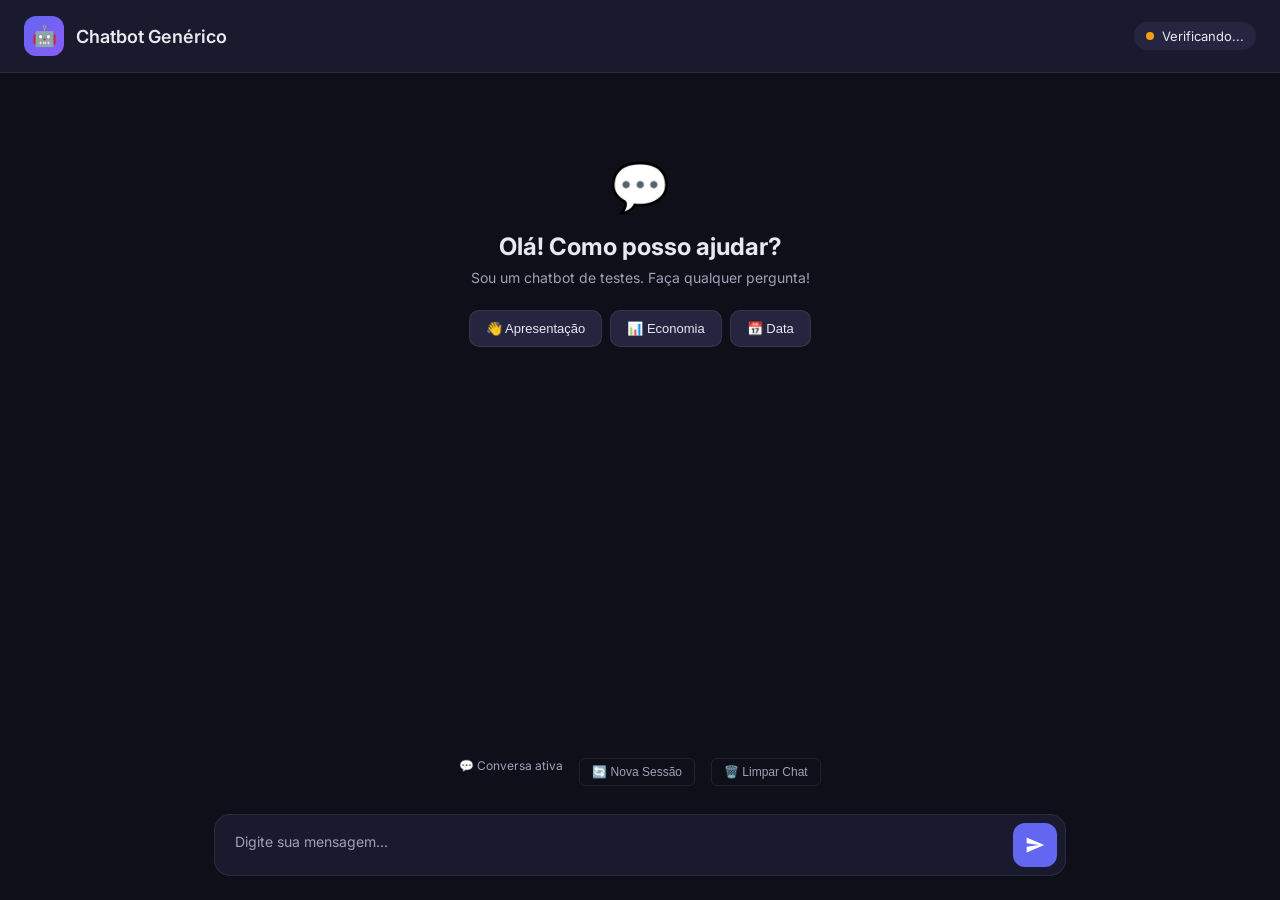
==== app/static/index.html @ d428db2e "integrate with fastAPI integrated js and css with fastAPI and pydantic to make toasts on the aproppr" ====
<!DOCTYPE html>
<html lang="pt-BR">

<head>
    <meta charset="UTF-8">
    <meta name="viewport" content="width=device-width, initial-scale=1.0">
    <title>Chatbot Genérico - Interface de Testes</title>
    <link href="https://fonts.googleapis.com/css2?family=Inter:wght@400;500;600;700&display=swap" rel="stylesheet">
    <link rel="stylesheet" href="/static/css/toasts.css">
    <style>
        :root {
            --bg-primary: #0f0f1a;
            --bg-secondary: #1a1a2e;
            --bg-tertiary: #252540;
            --text-primary: #e8e8f0;
            --text-secondary: #a0a0b8;
            --accent: #6366f1;
            --accent-hover: #818cf8;
            --user-bubble: linear-gradient(135deg, #6366f1, #8b5cf6);
            --bot-bubble: #252540;
            --success: #22c55e;
            --warning: #f59e0b;
            --error: #ef4444;
            --border: rgba(255, 255, 255, 0.08);
        }

        * {
            margin: 0;
            padding: 0;
            box-sizing: border-box;
        }

        body {
            font-family: 'Inter', sans-serif;
            background: var(--bg-primary);
            color: var(--text-primary);
            min-height: 100vh;
            display: flex;
            flex-direction: column;
        }

        /* Header */
        .header {
            background: var(--bg-secondary);
            border-bottom: 1px solid var(--border);
            padding: 16px 24px;
            display: flex;
            align-items: center;
            justify-content: space-between;
        }

        .header-left {
            display: flex;
            align-items: center;
            gap: 12px;
        }

        .logo {
            width: 40px;
            height: 40px;
            background: var(--user-bubble);
            border-radius: 12px;
            display: flex;
            align-items: center;
            justify-content: center;
            font-size: 20px;
        }

        .header-title {
            font-size: 18px;
            font-weight: 600;
        }

        .status-badge {
            display: flex;
            align-items: center;
            gap: 8px;
            padding: 6px 12px;
            border-radius: 20px;
            background: var(--bg-tertiary);
            font-size: 13px;
        }

        .status-dot {
            width: 8px;
            height: 8px;
            border-radius: 50%;
            background: var(--text-secondary);
        }

        .status-dot.online {
            background: var(--success);
        }

        .status-dot.offline {
            background: var(--error);
        }

        .status-dot.loading {
            background: var(--warning);
            animation: pulse 1s infinite;
        }

        @keyframes pulse {

            0%,
            100% {
                opacity: 1;
            }

            50% {
                opacity: 0.4;
            }
        }

        /* Chat Container */
        .chat-container {
            flex: 1;
            display: flex;
            flex-direction: column;
            max-width: 900px;
            width: 100%;
            margin: 0 auto;
            padding: 24px;
        }

        .messages {
            flex: 1;
            overflow-y: auto;
            display: flex;
            flex-direction: column;
            gap: 16px;
            padding-bottom: 16px;
        }

        /* Message Bubbles */
        .message {
            display: flex;
            gap: 12px;
            max-width: 85%;
            animation: slideIn 0.3s ease;
        }

        @keyframes slideIn {
            from {
                opacity: 0;
                transform: translateY(10px);
            }

            to {
                opacity: 1;
                transform: translateY(0);
            }
        }

        .message.user {
            align-self: flex-end;
            flex-direction: row-reverse;
        }

        .message.bot {
            align-self: flex-start;
        }

        .avatar {
            width: 36px;
            height: 36px;
            border-radius: 10px;
            display: flex;
            align-items: center;
            justify-content: center;
            font-size: 16px;
            flex-shrink: 0;
        }

        .message.user .avatar {
            background: var(--user-bubble);
        }

        .message.bot .avatar {
            background: var(--bg-tertiary);
            border: 1px solid var(--border);
        }

        .bubble {
            padding: 14px 18px;
            border-radius: 16px;
            line-height: 1.5;
            font-size: 14px;
        }

        .message.user .bubble {
            background: var(--user-bubble);
            border-bottom-right-radius: 4px;
        }

        .message.bot .bubble {
            background: var(--bot-bubble);
            border: 1px solid var(--border);
            border-bottom-left-radius: 4px;
        }

        .bubble .meta {
            font-size: 11px;
            color: var(--text-secondary);
            margin-top: 8px;
            opacity: 0.7;
        }

        /* Typing Indicator */
        .typing-indicator {
            display: flex;
            gap: 4px;
            padding: 8px 0;
        }

        .typing-indicator span {
            width: 8px;
            height: 8px;
            background: var(--text-secondary);
            border-radius: 50%;
            animation: typing 1.4s infinite;
        }

        .typing-indicator span:nth-child(2) {
            animation-delay: 0.2s;
        }

        .typing-indicator span:nth-child(3) {
            animation-delay: 0.4s;
        }

        @keyframes typing {

            0%,
            60%,
            100% {
                transform: translateY(0);
                opacity: 0.4;
            }

            30% {
                transform: translateY(-4px);
                opacity: 1;
            }
        }

        /* Input Area */
        .input-area {
            background: var(--bg-secondary);
            border: 1px solid var(--border);
            border-radius: 16px;
            padding: 8px;
            display: flex;
            gap: 8px;
            margin-top: 16px;
        }

        .input-area textarea {
            flex: 1;
            background: transparent;
            border: none;
            outline: none;
            color: var(--text-primary);
            font-family: 'Inter', sans-serif;
            font-size: 14px;
            padding: 10px 12px;
            resize: none;
            min-height: 44px;
            max-height: 120px;
        }

        .input-area textarea::placeholder {
            color: var(--text-secondary);
        }

        .send-btn {
            background: var(--accent);
            border: none;
            border-radius: 12px;
            width: 44px;
            height: 44px;
            cursor: pointer;
            display: flex;
            align-items: center;
            justify-content: center;
            transition: all 0.2s ease;
        }

        .send-btn:hover {
            background: var(--accent-hover);
            transform: scale(1.05);
        }

        .send-btn:disabled {
            opacity: 0.5;
            cursor: not-allowed;
            transform: none;
        }

        .send-btn svg {
            width: 20px;
            height: 20px;
            fill: white;
        }

        /* Welcome Message */
        .welcome {
            text-align: center;
            padding: 60px 20px;
        }

        .welcome-icon {
            font-size: 48px;
            margin-bottom: 16px;
        }

        .welcome h2 {
            font-size: 24px;
            margin-bottom: 8px;
        }

        .welcome p {
            color: var(--text-secondary);
            font-size: 14px;
        }

        /* Quick Actions */
        .quick-actions {
            display: flex;
            flex-wrap: wrap;
            gap: 8px;
            justify-content: center;
            margin-top: 24px;
        }

        .quick-btn {
            background: var(--bg-tertiary);
            border: 1px solid var(--border);
            color: var(--text-primary);
            padding: 10px 16px;
            border-radius: 10px;
            font-size: 13px;
            cursor: pointer;
            transition: all 0.2s ease;
        }

        .quick-btn:hover {
            background: var(--accent);
            border-color: var(--accent);
        }

        /* Session Info */
        .session-info {
            display: flex;
            justify-content: center;
            gap: 16px;
            padding: 12px;
            font-size: 12px;
            color: var(--text-secondary);
        }

        .session-info button {
            background: transparent;
            border: 1px solid var(--border);
            color: var(--text-secondary);
            padding: 6px 12px;
            border-radius: 6px;
            cursor: pointer;
            font-size: 12px;
            transition: all 0.2s ease;
        }

        .session-info button:hover {
            background: var(--bg-tertiary);
            color: var(--text-primary);
        }
    </style>
</head>

<body>
    <header class="header">
        <div class="header-left">
            <div class="logo">🤖</div>
            <span class="header-title">Chatbot Genérico</span>
        </div>
        <div class="status-badge">
            <span class="status-dot loading" id="statusDot"></span>
            <span id="statusText">Verificando...</span>
        </div>
    </header>

    <main class="chat-container">
        <div class="messages" id="messages">
            <div class="welcome" id="welcome">
                <div class="welcome-icon">💬</div>
                <h2>Olá! Como posso ajudar?</h2>
                <p>Sou um chatbot de testes. Faça qualquer pergunta!</p>
                <div class="quick-actions">
                    <button class="quick-btn" onclick="sendQuickMessage('Olá, quem é você?')">👋 Apresentação</button>
                    <button class="quick-btn" onclick="sendQuickMessage('Me explique sobre economia')">📊
                        Economia</button>
                    <button class="quick-btn" onclick="sendQuickMessage('Qual é a data de hoje?')">📅 Data</button>
                </div>
            </div>
        </div>

        <div class="session-info">
            <span title="Clique em 'Nova Sessão' para iniciar uma conversa nova">💬 Conversa ativa</span>
            <button onclick="newSession()">🔄 Nova Sessão</button>
            <button onclick="clearMessages()">🗑️ Limpar Chat</button>
        </div>

        <div class="input-area">
            <textarea id="messageInput" placeholder="Digite sua mensagem..." rows="1"
                onkeydown="handleKeyDown(event)"></textarea>
            <button class="send-btn" id="sendBtn" onclick="sendMessage()">
                <svg viewBox="0 0 24 24">
                    <path d="M2.01 21L23 12 2.01 3 2 10l15 2-15 2z" />
                </svg>
            </button>
        </div>
    </main>

    <!-- Toast Wrapper -->
    <div id="toast-wrapper"></div>

    <!-- Scripts externos -->
    <script src="/static/js/ui.js"></script>
    <script src="/static/js/api.js"></script>

    <script>
        // Estado da aplicação
        let sessionId = generateSessionId();
        let isLoading = false;

        // Elementos DOM
        const messagesEl = document.getElementById('messages');
        const welcomeEl = document.getElementById('welcome');
        const messageInput = document.getElementById('messageInput');
        const sendBtn = document.getElementById('sendBtn');
        const statusDot = document.getElementById('statusDot');
        const statusText = document.getElementById('statusText');
        const sessionIdEl = document.getElementById('sessionId');

        // Inicialização
        document.addEventListener('DOMContentLoaded', () => {
            sessionIdEl.textContent = sessionId.substring(0, 8) + '...';
            checkHealth();
            messageInput.focus();
            autoResizeTextarea();
        });

        // Gerar ID de sessão
        function generateSessionId() {
            return 'session_' + Date.now() + '_' + Math.random().toString(36).substr(2, 9);
        }

        // Verificar saúde do serviço
        async function checkHealth() {
            try {
                const response = await fetch('/health');
                const data = await response.json();

                if (data.provider_available) {
                    statusDot.className = 'status-dot online';
                    statusText.textContent = `${data.provider} - ${data.model}`;
                } else {
                    statusDot.className = 'status-dot offline';
                    statusText.textContent = 'Offline';
                }
            } catch (error) {
                statusDot.className = 'status-dot offline';
                statusText.textContent = 'Erro de conexão';
            }
        }

        // Auto-resize do textarea
        function autoResizeTextarea() {
            messageInput.addEventListener('input', function () {
                this.style.height = 'auto';
                this.style.height = Math.min(this.scrollHeight, 120) + 'px';
            });
        }

        // Lidar com Enter
        function handleKeyDown(event) {
            if (event.key === 'Enter' && !event.shiftKey) {
                event.preventDefault();
                sendMessage();
            }
        }

        // Enviar mensagem rápida
        function sendQuickMessage(text) {
            messageInput.value = text;
            sendMessage();
        }

        // Enviar mensagem
        async function sendMessage() {
            const message = messageInput.value.trim();
            if (!message || isLoading) return;

            // Esconder welcome
            if (welcomeEl) {
                welcomeEl.style.display = 'none';
            }

            // Adicionar mensagem do usuário
            addMessage('user', message);
            messageInput.value = '';
            messageInput.style.height = 'auto';

            // Mostrar indicador de digitação
            const typingEl = addTypingIndicator();
            isLoading = true;
            sendBtn.disabled = true;

            try {
                const response = await fetch('/chat', {
                    method: 'POST',
                    headers: {
                        'Content-Type': 'application/json',
                    },
                    body: JSON.stringify({
                        session_id: sessionId,
                        message: message,
                    }),
                });

                const data = await response.json();

                // Remover indicador de digitação
                typingEl.remove();

                if (response.ok) {
                    addMessage('bot', data.reply, `${data.provider} • ${data.model}`);
                } else {
                    addMessage('bot', `❌ Erro: ${data.detail?.message || 'Erro desconhecido'}`, 'Erro');
                }
            } catch (error) {
                typingEl.remove();
                addMessage('bot', `❌ Erro de conexão: ${error.message}`, 'Erro');
            } finally {
                isLoading = false;
                sendBtn.disabled = false;
                messageInput.focus();
            }
        }

        // Adicionar mensagem ao chat
        function addMessage(type, content, meta = null) {
            const messageEl = document.createElement('div');
            messageEl.className = `message ${type}`;

            const avatar = type === 'user' ? '👤' : '🤖';

            let metaHtml = meta ? `<div class="meta">${meta}</div>` : '';

            messageEl.innerHTML = `
                <div class="avatar">${avatar}</div>
                <div class="bubble">
                    ${escapeHtml(content)}
                    ${metaHtml}
                </div>
            `;

            messagesEl.appendChild(messageEl);
            messagesEl.scrollTop = messagesEl.scrollHeight;

            return messageEl;
        }

        // Adicionar indicador de digitação
        function addTypingIndicator() {
            const el = document.createElement('div');
            el.className = 'message bot';
            el.innerHTML = `
                <div class="avatar">🤖</div>
                <div class="bubble">
                    <div class="typing-indicator">
                        <span></span>
                        <span></span>
                        <span></span>
                    </div>
                </div>
            `;
            messagesEl.appendChild(el);
            messagesEl.scrollTop = messagesEl.scrollHeight;
            return el;
        }

        // Escape HTML
        function escapeHtml(text) {
            const div = document.createElement('div');
            div.textContent = text;
            return div.innerHTML.replace(/\n/g, '<br>');
        }

        // Nova sessão
        function newSession() {
            sessionId = generateSessionId();
            sessionIdEl.textContent = sessionId.substring(0, 8) + '...';
            clearMessages();
        }

        // Limpar mensagens
        function clearMessages() {
            messagesEl.innerHTML = '';
            if (welcomeEl) {
                messagesEl.appendChild(welcomeEl);
                welcomeEl.style.display = 'block';
            }
        }

        // Verificar saúde periodicamente
        setInterval(checkHealth, 30000);

        // Função para mostrar toast (integrada com ui.js)
        // Disponibilizada globalmente para api.js
        window.showToast = function(toastData) {
            if (window.renderToast && toastData) {
                window.renderToast(toastData);
            }
        };
    </script>
</body>

</html>
---- static/css/toasts.css ----
:root {
    --humor: #f39c12;
    --tecnico: #3498db;
    --alerta: #e74c3c;
}

#toast-wrapper {
    position: fixed;
    bottom: 20px;
    right: 20px;
    display: flex;
    flex-direction: column;
    gap: 12px;
    z-index: 9999;
}

.procel-toast {
    min-width: 300px;
    background: white;
    border-left: 6px solid var(--cor);
    padding: 16px;
    border-radius: 8px;
    box-shadow: 0 4px 15px rgba(0,0,0,0.15);
    font-family: 'Segoe UI', sans-serif;
    animation: slideIn 0.4s ease-out;
}

@keyframes slideIn {
    from { transform: translateX(100%); opacity: 0; }
    to { transform: translateX(0); opacity: 1; }
}

.toast-actions { margin-top: 10px; display: flex; gap: 8px; }

.btn-toast {
    padding: 6px 12px;
    border-radius: 4px;
    cursor: pointer;
    border: 1px solid #ddd;
    font-size: 12px;
}

.btn-primary { background: var(--cor); color: white; border: none; }
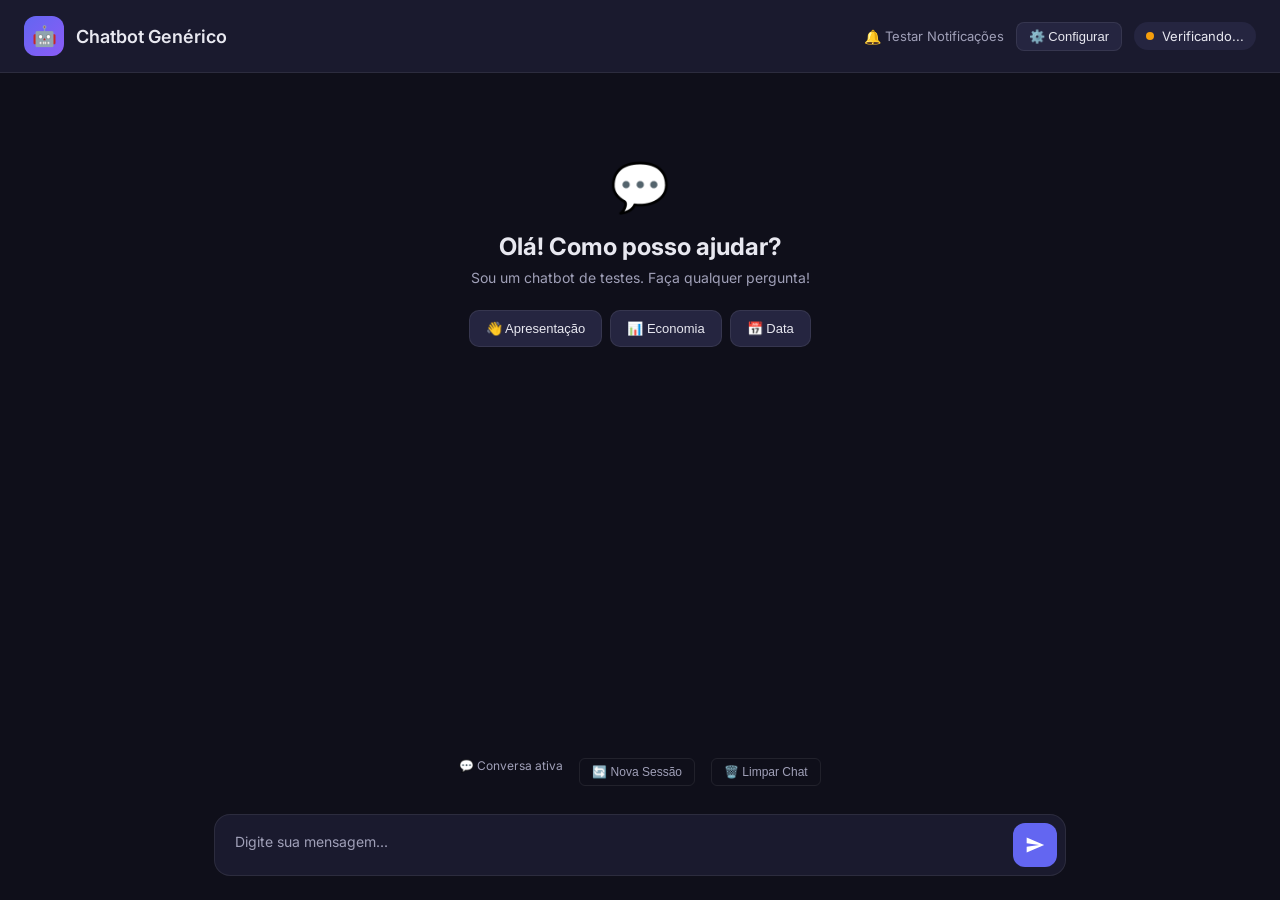
==== commit ba7ce8ec: "Merge remote-tracking branch 'upstream/feat-persona' into toasts" ====
--- a/app/static/index.html
+++ b/app/static/index.html
@@ -384,9 +384,19 @@
             <div class="logo">🤖</div>
             <span class="header-title">Chatbot Genérico</span>
         </div>
-        <div class="status-badge">
-            <span class="status-dot loading" id="statusDot"></span>
-            <span id="statusText">Verificando...</span>
+        <div class="header-right" style="display: flex; align-items: center; gap: 12px;">
+            <a href="/notifications"
+                style="text-decoration: none; color: var(--text-secondary); font-size: 13px; display: flex; items-align: center; gap: 4px;">
+                <span style="font-size: 14px;">🔔</span> Testar Notificações
+            </a>
+            <button id="configBtn"
+                style="background: var(--bg-tertiary); border: 1px solid var(--border); color: var(--text-primary); padding: 6px 12px; border-radius: 8px; cursor: pointer; display: flex; align-items: center; gap: 6px; font-size: 13px;">
+                ⚙️ Configurar
+            </button>
+            <div class="status-badge">
+                <span class="status-dot loading" id="statusDot"></span>
+                <span id="statusText">Verificando...</span>
+            </div>
         </div>
     </header>
 
@@ -428,11 +438,69 @@
     <!-- Scripts externos -->
     <script src="/static/js/ui.js"></script>
     <script src="/static/js/api.js"></script>
+    <!-- Config Modal -->
+    <div id="configModal"
+        style="display: none; position: fixed; top: 0; left: 0; width: 100%; height: 100%; z-index: 1000;">
+        <div style="position: absolute; width: 100%; height: 100%; background: rgba(0,0,0,0.6);"
+            onclick="toggleModal(false)"></div>
+        <div
+            style="position: absolute; top: 50%; left: 50%; transform: translate(-50%, -50%); width: 90%; max-width: 400px; background: var(--bg-secondary); border: 1px solid var(--border); border-radius: 16px; padding: 24px; box-shadow: 0 20px 25px -5px rgba(0, 0, 0, 0.5);">
+
+            <div style="display: flex; justify-content: space-between; align-items: center; margin-bottom: 20px;">
+                <h3 style="margin: 0; font-size: 18px; font-weight: 600;">Configurações</h3>
+                <button onclick="toggleModal(false)"
+                    style="background: none; border: none; color: var(--text-secondary); cursor: pointer; font-size: 20px;">✕</button>
+            </div>
+
+            <div style="display: flex; flex-direction: column; gap: 16px;">
+                <div>
+                    <label
+                        style="display: block; font-size: 14px; color: var(--text-secondary); margin-bottom: 8px;">Modelo
+                        LLM</label>
+                    <select id="modelSelect"
+                        style="width: 100%; background: var(--bg-primary); border: 1px solid var(--border); color: var(--text-primary); padding: 10px; border-radius: 8px; outline: none;">
+                        <option value="">Padrão do Sistema</option>
+                        <option value="gemini-3-flash-preview">Gemini 3 Flash Preview</option>
+                        <option value="gemini-3-pro-preview">Gemini 3 Pro Preview</option>
+                    </select>
+                </div>
+
+                <button onclick="saveConfig()"
+                    style="background: var(--accent); border: none; padding: 10px; border-radius: 8px; color: white; cursor: pointer; font-weight: 500; margin-top: 8px;">
+                    Salvar
+                </button>
+            </div>
+        </div>
+    </div>
 
     <script>
         // Estado da aplicação
         let sessionId = generateSessionId();
         let isLoading = false;
+        let selectedModel = "";
+
+        // UI Logic
+        const configModal = document.getElementById('configModal');
+        const modelSelect = document.getElementById('modelSelect');
+
+        document.getElementById('configBtn').addEventListener('click', () => toggleModal(true));
+
+        function toggleModal(show) {
+            configModal.style.display = show ? 'block' : 'none';
+        }
+
+        function saveConfig() {
+            selectedModel = modelSelect.value;
+            toggleModal(false);
+            const btn = document.getElementById('configBtn');
+            if (selectedModel) {
+                btn.style.borderColor = 'var(--accent)';
+                btn.style.color = 'var(--accent)';
+            } else {
+                btn.style.borderColor = 'var(--border)';
+                btn.style.color = 'var(--text-primary)';
+            }
+        }
 
         // Elementos DOM
         const messagesEl = document.getElementById('messages');
@@ -526,6 +594,7 @@
                     body: JSON.stringify({
                         session_id: sessionId,
                         message: message,
+                        model_override: selectedModel || null
                     }),
                 });
 
